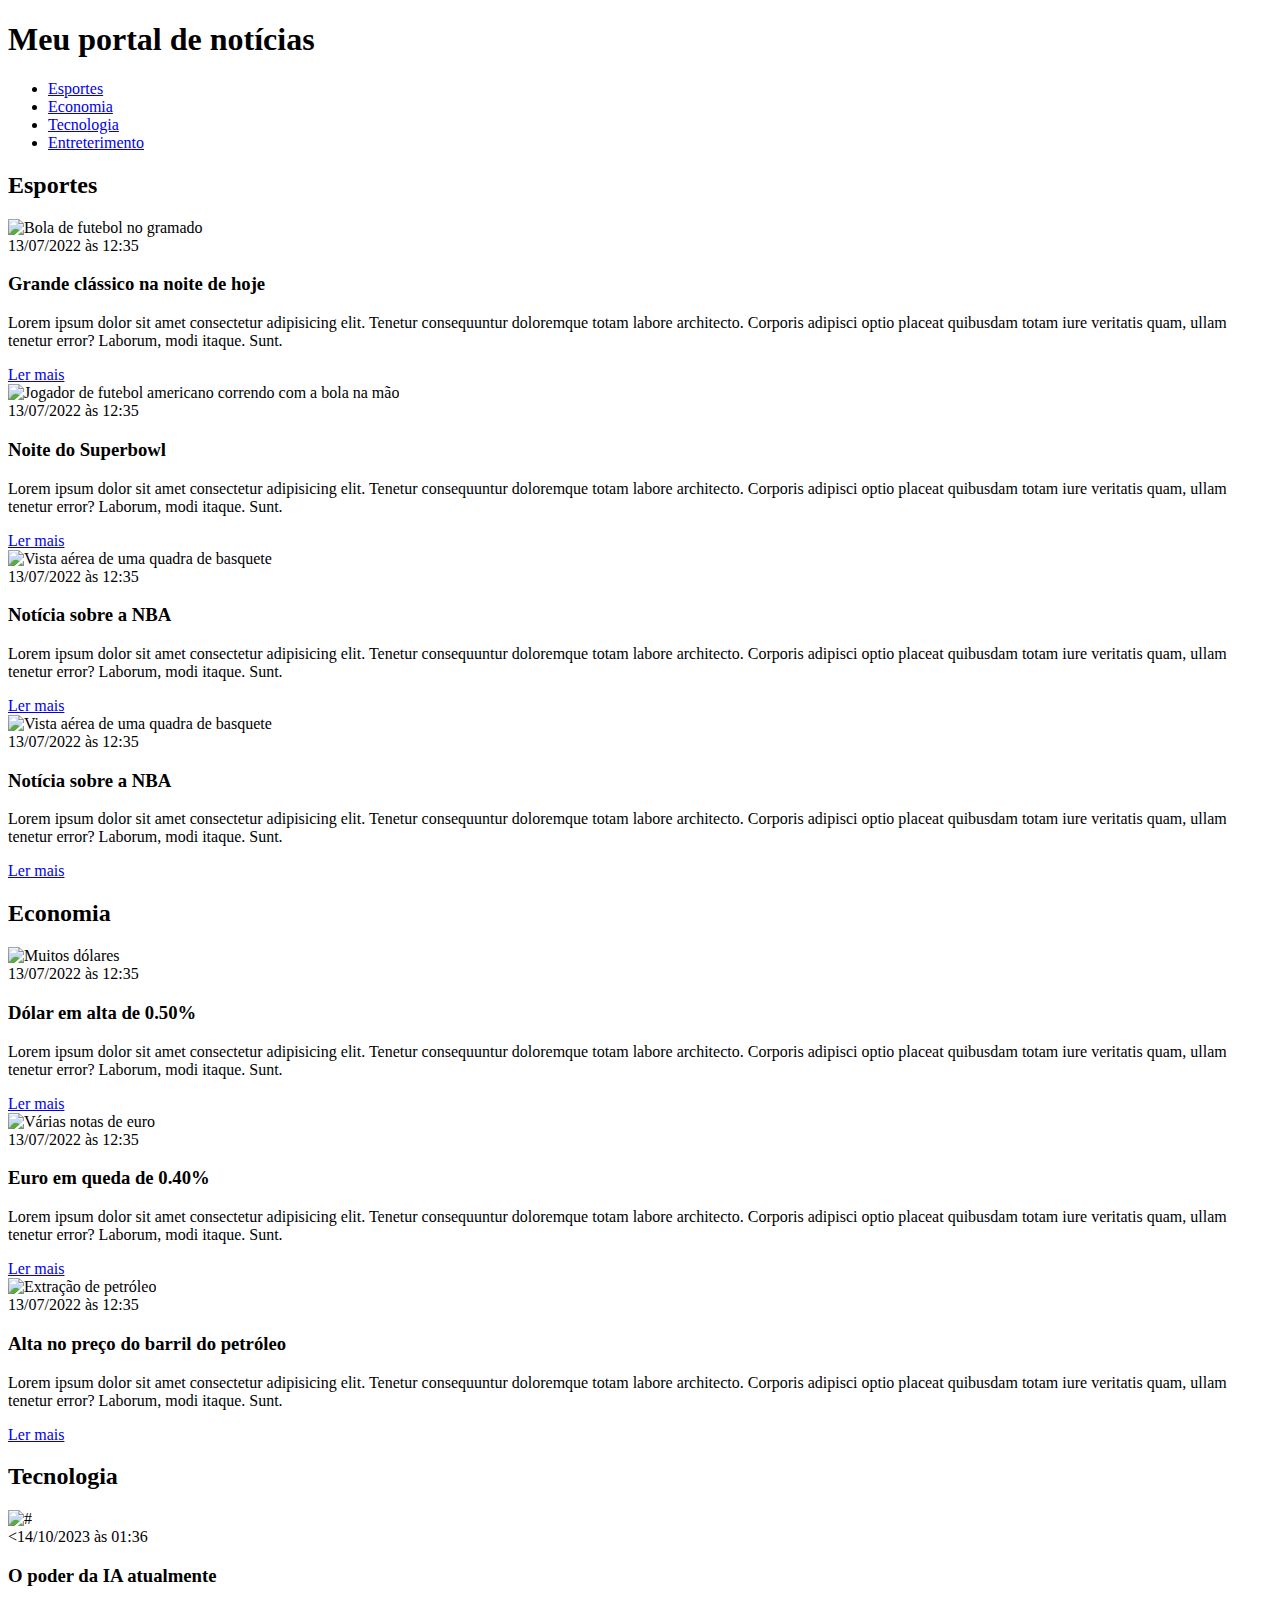
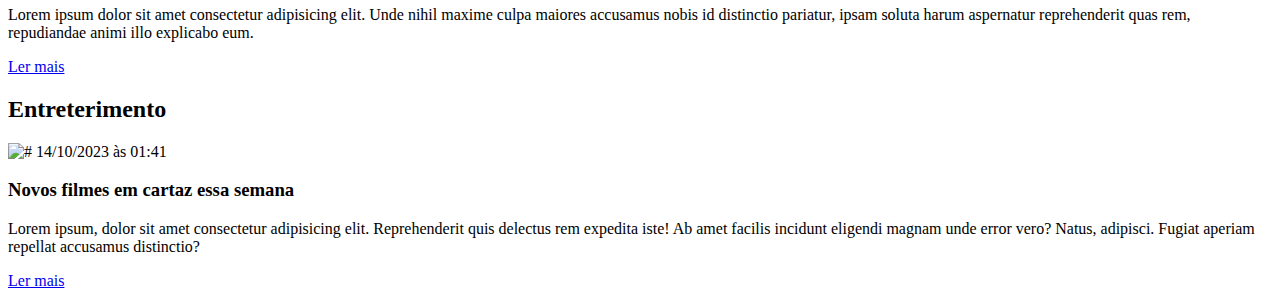
==== index.html @ f42b758c "exercicio_css.html" ====
<!DOCTYPE html>
<html lang="pt-BR">
<head>
    <meta charset="UTF-8">
    <meta http-equiv="X-UA-Compatible" content="IE=edge">
    <meta name="viewport" content="width=device-width, initial-scale=1.0">
    <title>Meu portal de notícias</title>
    <link rel="stylesheet" href="./main.css" />
</head>
<body>
    <header>
        <div class="container">
            <h1>Meu portal de notícias</h1>
            <nav>
                <ul>
                    <li>
                        <a href="#sports" title="Ir para a seção de esportes">Esportes</a>
                    </li>
                    <li>
                        <a href="#economy" title="Ir para a seção de notícias">Economia</a>
                    </li>
                    <li>
                        <a href="#technology" title="Ir para a seção de notícias">Tecnologia</a>
                    </li>
                    <li>
                        <a href="#entertainment" title="Ir para a seção de entreterimento">Entreterimento</a>
                    </li>
                </ul>
            </nav>
        </div>
    </header>
    <section id="sports">
        <div class="container">
            <h2>Esportes</h2>
            <div class="esportes">
                <div class="articles">
                    <article>
                        <img src="./imagens/futebol.jpg" alt="Bola de futebol no gramado" />
                        <header>
                            <time class="creation-date">13/07/2022 às 12:35</time>
                        </header>
                        <h3>Grande clássico na noite de hoje</h3>
                        <p>
                            Lorem ipsum dolor sit amet consectetur adipisicing elit. Tenetur consequuntur doloremque totam labore architecto. Corporis adipisci optio placeat quibusdam totam iure veritatis quam, ullam tenetur error? Laborum, modi itaque. Sunt.
                        </p>
                        <a href="#" title="Leia a notícia completa">Ler mais</a>
                    </article>
                    <article>
                        <img src="./imagens/futebol-americano.jpg" alt="Jogador de futebol americano correndo com a bola na mão" />
                        <header>
                            <time class="creation-date">13/07/2022 às 12:35</time>
                        </header>
                        <h3>Noite do Superbowl</h3>
                        <p>
                            Lorem ipsum dolor sit amet consectetur adipisicing elit. Tenetur consequuntur doloremque totam labore architecto. Corporis adipisci optio placeat quibusdam totam iure veritatis quam, ullam tenetur error? Laborum, modi itaque. Sunt.
                        </p>
                        <a href="#" title="Leia a notícia completa">Ler mais</a>
                    </article>
                    <article>
                        <img src="./imagens/basquete.jpg" title="Vista aérea de uma quadra de basquete" />
                        <header>
                            <time class="creation-date">13/07/2022 às 12:35</time>
                        </header>
                        <h3>Notícia sobre a NBA</h3>
                        <p>
                            Lorem ipsum dolor sit amet consectetur adipisicing elit. Tenetur consequuntur doloremque totam labore architecto. Corporis adipisci optio placeat quibusdam totam iure veritatis quam, ullam tenetur error? Laborum, modi itaque. Sunt.
                        </p>
                        <a href="#" title="Leia a notícia completa">Ler mais</a>
                    </article>
                    <article>
                        <img src="./imagens/basquete.jpg" title="Vista aérea de uma quadra de basquete" />
                        <header>
                            <time class="creation-date">13/07/2022 às 12:35</time>
                        </header>
                        <h3>Notícia sobre a NBA</h3>
                        <p>
                            Lorem ipsum dolor sit amet consectetur adipisicing elit. Tenetur consequuntur doloremque totam labore architecto. Corporis adipisci optio placeat quibusdam totam iure veritatis quam, ullam tenetur error? Laborum, modi itaque. Sunt.
                        </p>
                        <a href="#" title="Leia a notícia completa">Ler mais</a>
                    </article>
                </div>
            </div>
        </div>
    </section>
    <section id="economy">
        <div class="container">
            <h2>Economia</h2>
            <div class="economia">
                <div class="articles">
                    <article>
                        <img src="./imagens/dolares.jpg" alt="Muitos dólares" />
                        <header>
                            <time class="creation-date">13/07/2022 às 12:35</time>
                        </header>
                        <h3>Dólar em alta de 0.50%</h3>
                        <p>
                            Lorem ipsum dolor sit amet consectetur adipisicing elit. Tenetur consequuntur doloremque totam labore architecto. Corporis adipisci optio placeat quibusdam totam iure veritatis quam, ullam tenetur error? Laborum, modi itaque. Sunt.
                        </p>
                        <a href="#" title="Leia a notícia completa">Ler mais</a>
                    </article>
                    <article>
                        <img src="./imagens/euro.jpg" alt="Várias notas de euro" />
                        <header>
                            <time class="creation-date">13/07/2022 às 12:35</time>
                        </header>
                        <h3>Euro em queda de 0.40%</h3>
                        <p>
                            Lorem ipsum dolor sit amet consectetur adipisicing elit. Tenetur consequuntur doloremque totam labore architecto. Corporis adipisci optio placeat quibusdam totam iure veritatis quam, ullam tenetur error? Laborum, modi itaque. Sunt.
                        </p>
                        <a href="#" title="Leia a notícia completa">Ler mais</a>
                    </article>
                    <article>
                        <img src="./imagens/petroleo.jpg" alt="Extração de petróleo" />
                        <header>
                            <time class="creation-date">13/07/2022 às 12:35</time>
                        </header>
                        <h3>Alta no preço do barril do petróleo</h3>
                        <p>
                            Lorem ipsum dolor sit amet consectetur adipisicing elit. Tenetur consequuntur doloremque totam labore architecto. Corporis adipisci optio placeat quibusdam totam iure veritatis quam, ullam tenetur error? Laborum, modi itaque. Sunt.
                        </p>
                        <a href="#" title="Leia a notícia completa">Ler mais</a>
                    </article>
                </div>
            </div>
        </div>
    </section>
    <section id="technology">
        <div class="container">
            <h2>Tecnologia</h2>
            <div class="tecnologia">
                <div class="articles">
                    <article>
                        <img src="imagens/ia.jpg" alt="#">
                        <header>
                            <<time class="creation-date">14/10/2023 às 01:36</time>
                        </header>
                        <h3>O poder da IA atualmente</h3>
                        <p>Lorem ipsum dolor sit amet consectetur adipisicing elit. Unde nihil maxime culpa maiores accusamus nobis id distinctio pariatur, ipsam soluta harum aspernatur reprehenderit quas rem, repudiandae animi illo explicabo eum.</p>
                        <a href="#" title="Leia a notícia completa">Ler mais</a>
                    </article>
                </div>
            </div>
        </div>
    </section>
    <section id="entertainment">
        <div class="container">
            <h2>Entreterimento</h2>
            <div class="entreterimento">
                <div class="articles">
                    <article>
                        <img src="imagens/cinema.jpeg" alt="#">
                        <time class="creation-date">14/10/2023 às 01:41</time>
                        <h3>Novos filmes em cartaz essa semana</h3>
                        <p>Lorem ipsum, dolor sit amet consectetur adipisicing elit. Reprehenderit quis delectus rem expedita iste! Ab amet facilis incidunt eligendi magnam unde error vero? Natus, adipisci. Fugiat aperiam repellat accusamus distinctio?</p>
                        <a href="#" title="Leia a notícia completa">Ler mais</a>
                    </article>
                </div>
            </div>
        </div>
    </section>
</body>
</html>
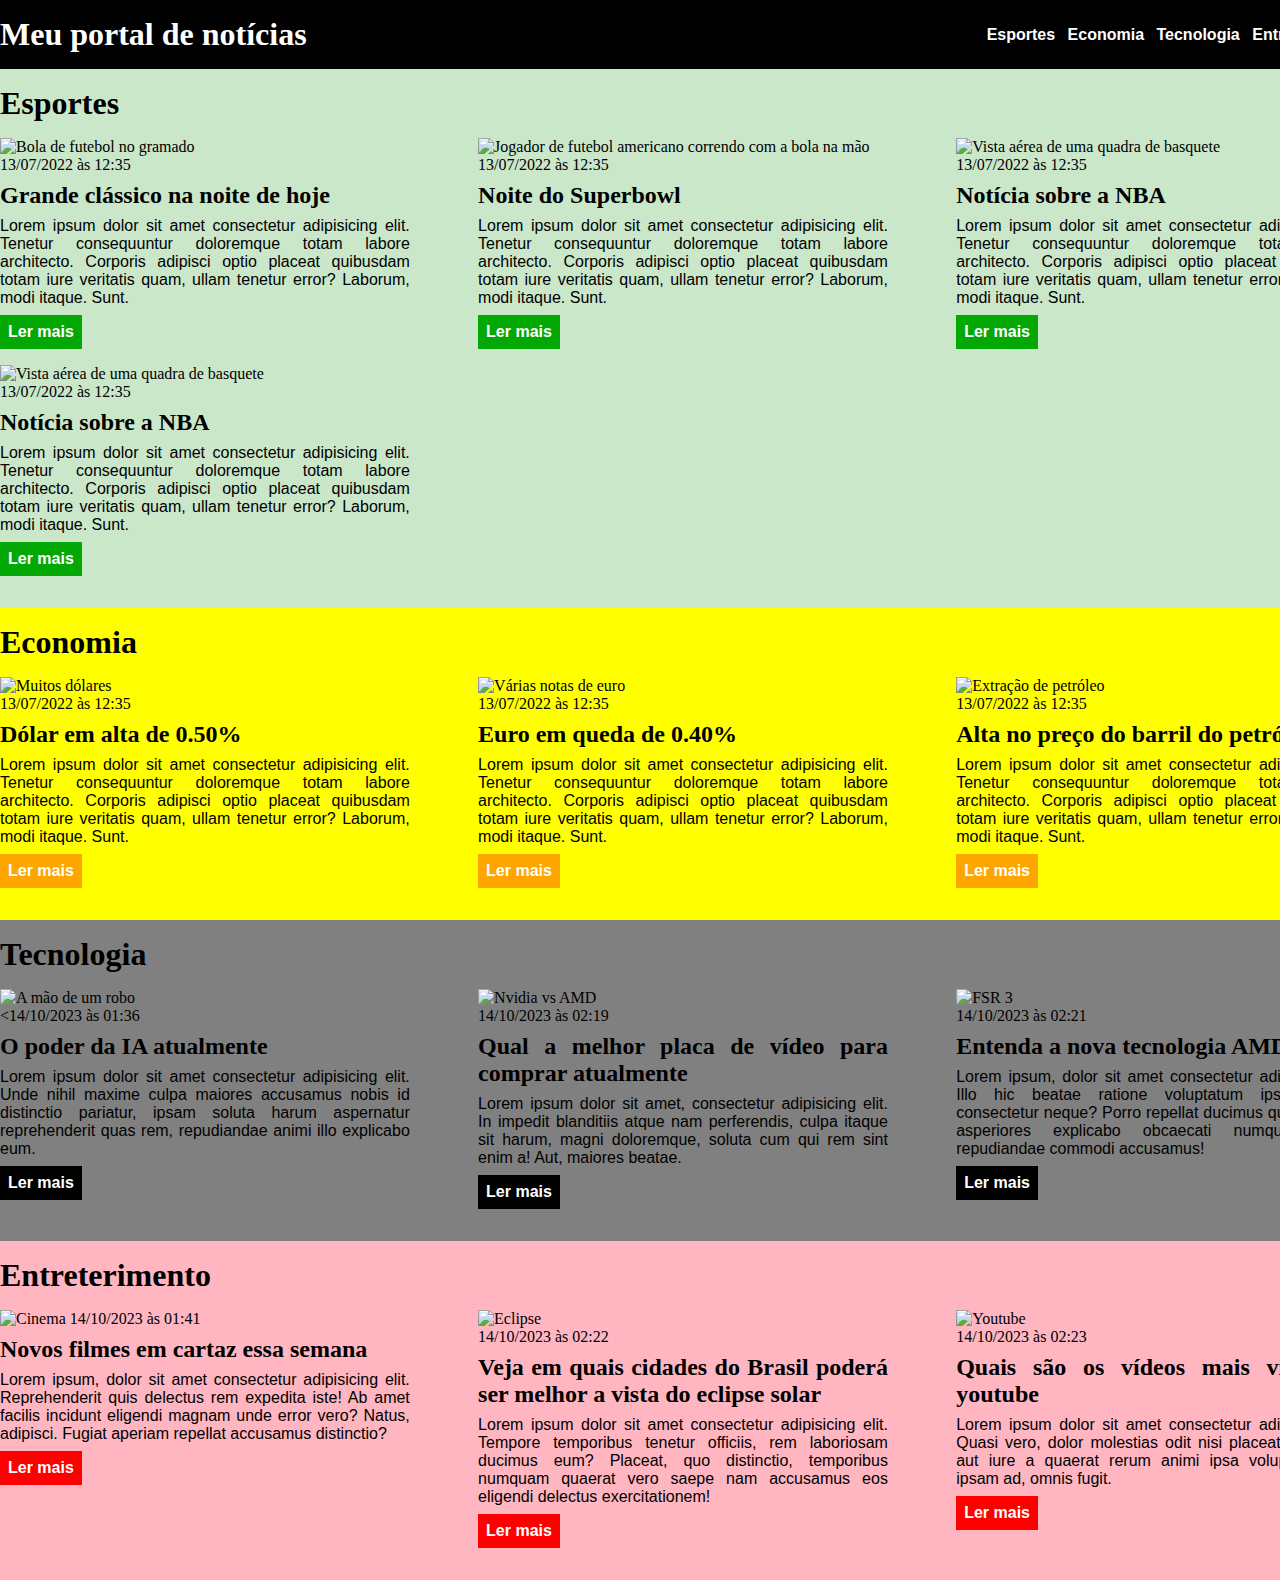
==== commit a089fab1: "Update index.html" ====
--- a/index.html
+++ b/index.html
@@ -130,12 +130,30 @@
             <div class="tecnologia">
                 <div class="articles">
                     <article>
-                        <img src="imagens/ia.jpg" alt="#">
+                        <img src="imagens/ia.jpg" alt="A mão de um robo">
                         <header>
                             <<time class="creation-date">14/10/2023 às 01:36</time>
                         </header>
                         <h3>O poder da IA atualmente</h3>
                         <p>Lorem ipsum dolor sit amet consectetur adipisicing elit. Unde nihil maxime culpa maiores accusamus nobis id distinctio pariatur, ipsam soluta harum aspernatur reprehenderit quas rem, repudiandae animi illo explicabo eum.</p>
+                        <a href="#" title="Leia a notícia completa">Ler mais</a>
+                    </article>
+                    <article>
+                        <img src="imagens/placas.jpeg" alt="Nvidia vs AMD">
+                        <header>
+                            <time class="creation-date">14/10/2023 às 02:19</time>
+                        </header>
+                        <h3>Qual a melhor placa de vídeo para comprar atualmente</h3>
+                        <p>Lorem ipsum dolor sit amet, consectetur adipisicing elit. In impedit blanditiis atque nam perferendis, culpa itaque sit harum, magni doloremque, soluta cum qui rem sint enim a! Aut, maiores beatae.</p>
+                        <a href="#" title="Leia a notícia completa">Ler mais</a>
+                    </article>
+                    <article>
+                        <img src="imagens/FSR_3.jpeg" alt="FSR 3">
+                        <header>
+                            <time class="creation-date">14/10/2023 às 02:21</time>
+                        </header>
+                        <h3>Entenda a nova tecnologia AMD</h3>
+                        <p>Lorem ipsum, dolor sit amet consectetur adipisicing elit. Illo hic beatae ratione voluptatum ipsam harum consectetur neque? Porro repellat ducimus quos quaerat, asperiores explicabo obcaecati numquam. Modi repudiandae commodi accusamus!</p>
                         <a href="#" title="Leia a notícia completa">Ler mais</a>
                     </article>
                 </div>
@@ -148,10 +166,28 @@
             <div class="entreterimento">
                 <div class="articles">
                     <article>
-                        <img src="imagens/cinema.jpeg" alt="#">
+                        <img src="imagens/cinema.jpeg" alt="Cinema">
                         <time class="creation-date">14/10/2023 às 01:41</time>
                         <h3>Novos filmes em cartaz essa semana</h3>
                         <p>Lorem ipsum, dolor sit amet consectetur adipisicing elit. Reprehenderit quis delectus rem expedita iste! Ab amet facilis incidunt eligendi magnam unde error vero? Natus, adipisci. Fugiat aperiam repellat accusamus distinctio?</p>
+                        <a href="#" title="Leia a notícia completa">Ler mais</a>
+                    </article>
+                    <article>
+                        <img src="imagens/eclipse.jpeg" alt="Eclipse">
+                        <header>
+                            <time class="creation-date">14/10/2023 às 02:22</time>
+                        </header>
+                        <h3>Veja em quais cidades do Brasil poderá ser melhor a vista do eclipse solar</h3>
+                        <p>Lorem ipsum dolor sit amet consectetur adipisicing elit. Tempore temporibus tenetur officiis, rem laboriosam ducimus eum? Placeat, quo distinctio, temporibus numquam quaerat vero saepe nam accusamus eos eligendi delectus exercitationem!</p>
+                        <a href="#" title="Leia a notícia completa">Ler mais</a>
+                    </article>
+                    <article>
+                        <img src="imagens/youtube.jpeg" alt="Youtube">
+                        <header>
+                            <time class="creation-date">14/10/2023 às 02:23</time>
+                        </header>
+                        <h3>Quais são os vídeos mais vistos do youtube</h3>
+                        <p>Lorem ipsum dolor sit amet consectetur adipisicing elit. Quasi vero, dolor molestias odit nisi placeat rem fugiat, aut iure a quaerat rerum animi ipsa voluptatem velit ipsam ad, omnis fugit.</p>
                         <a href="#" title="Leia a notícia completa">Ler mais</a>
                     </article>
                 </div>
@@ -159,4 +195,4 @@
         </div>
     </section>
 </body>
-</html>+</html>
--- a/main.css
+++ b/main.css
@@ -0,0 +1,126 @@
+@charset "UTF-8";
+
+* {
+    box-sizing: border-box;
+    margin: 0;
+    padding: 0;
+    text-align: justify;
+}
+
+body > header {
+    background-color: black;
+    padding: 16px 0;
+    color: white;
+}
+
+header .container {
+    display: flex;
+    align-items: center;
+    justify-content: space-between  ;
+}
+
+header li {
+    display: inline;
+    font-weight:bold;
+    font-family: Arial, Helvetica, sans-serif;
+    margin-left: 8px;
+}
+
+header li a {
+    color: white;
+
+    text-decoration: none;
+}
+
+.container {
+    width: 1366px;
+    margin: 0 auto;
+}
+
+.articles {
+    display: flex;
+    flex-wrap: wrap;
+    justify-content: space-between;
+}
+
+.articles article img {
+    width: 100%;
+}
+
+.articles article {
+    width: 30%;
+}
+
+section {
+    padding: 16px 0;
+}
+
+section h2,
+.articles article {
+    margin-bottom: 16px;
+}
+
+.articles article h3 {
+    margin-top: 8px;
+    margin-bottom: 8px;
+}
+
+.articles article a {
+    color: white;
+    padding: 8px;
+    display: inline-block;
+    text-decoration: none;
+    margin-top: 8px;
+    font-weight: bold;
+}
+
+
+.articles article p,
+.articles article a {
+    font-family: Arial, Helvetica, sans-serif;
+}
+
+#sports {
+    background-color: rgba(24, 151, 24, 0.233);
+}
+
+.articles article h3{
+    font-size: 24px;
+}
+
+section h2 {
+    font-size: 32px;
+}
+
+
+#sports .articles article a {
+    background-color: rgb(4, 168, 4);
+}
+
+#sports .articles article a:hover {
+    text-decoration: underline;
+}
+
+#economy {
+    background-color: yellow;
+}
+
+#economy .articles article a {
+    background-color: orange;
+}
+
+#technology {
+    background-color: gray;
+}
+
+#technology .articles article a {
+    background-color: black;
+}
+
+#entertainment {
+    background-color: lightpink;
+}
+
+#entertainment .articles article a {
+    background-color: red;
+}